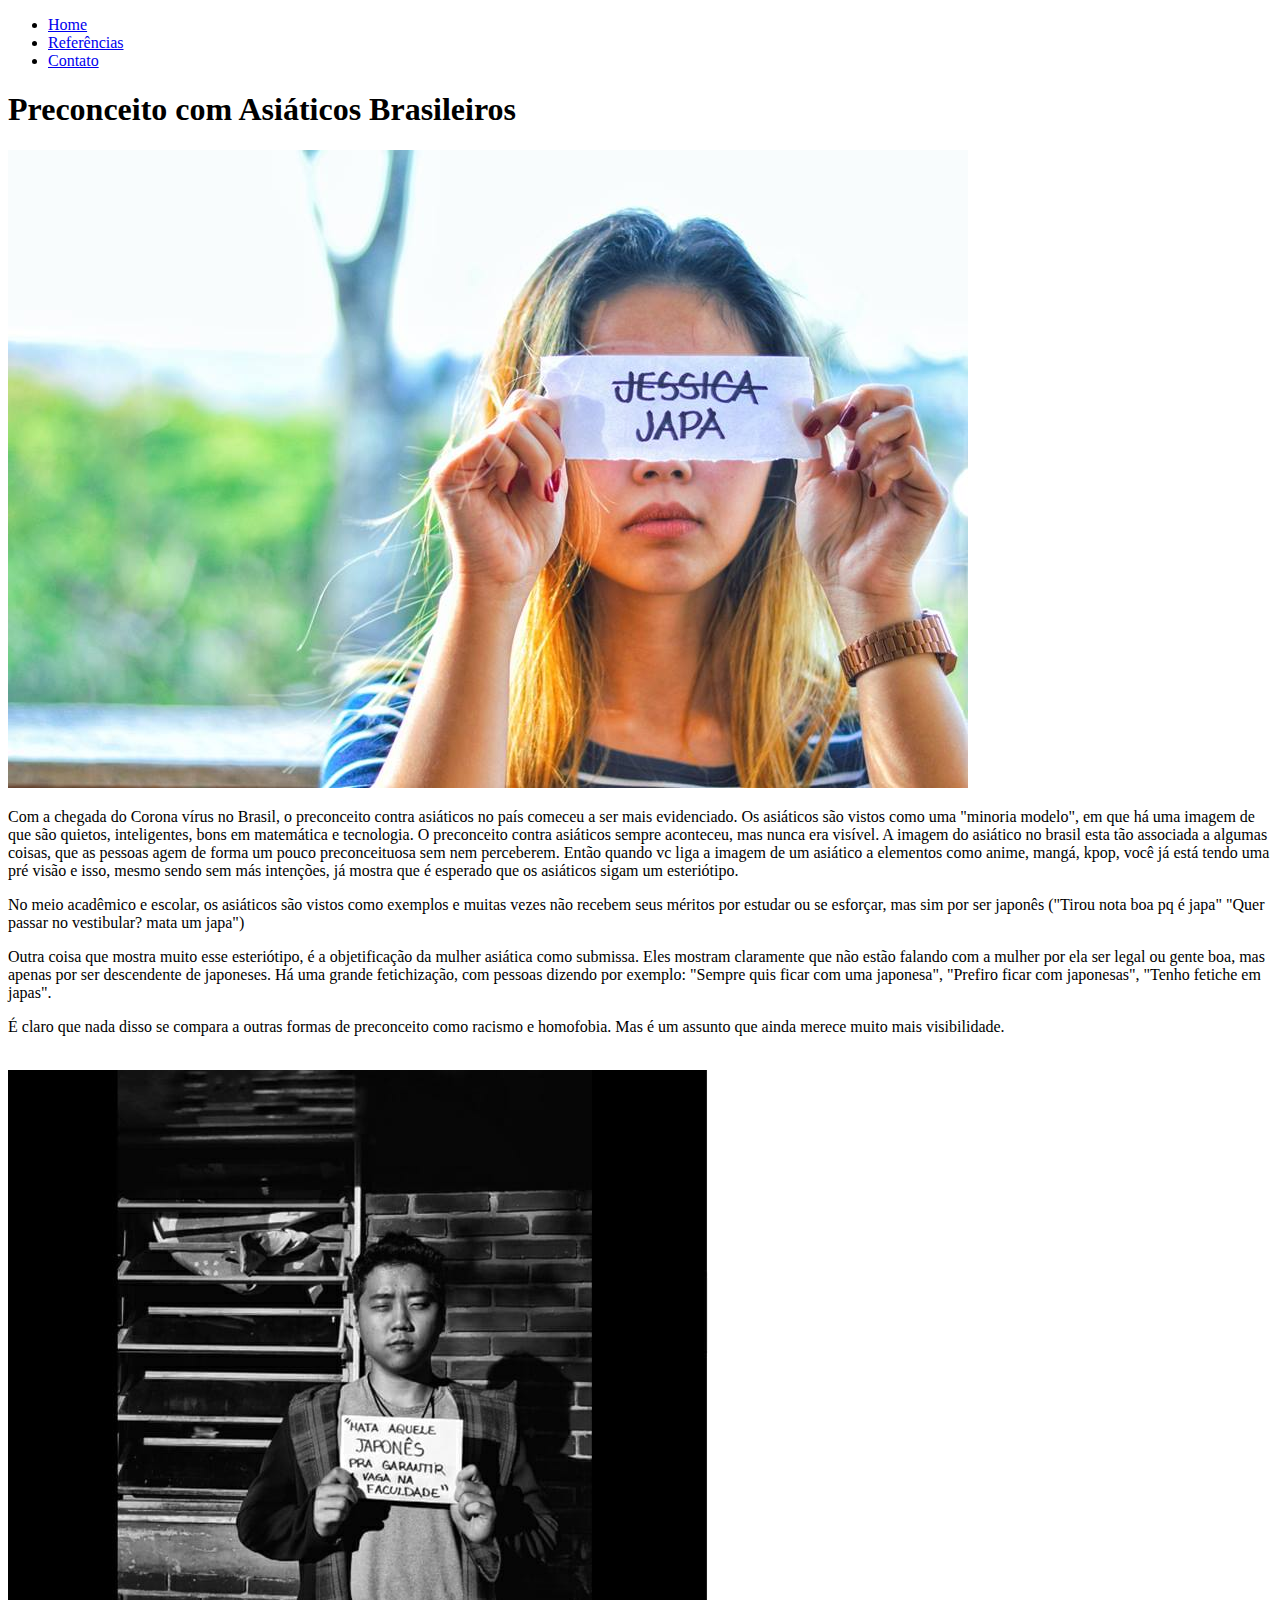
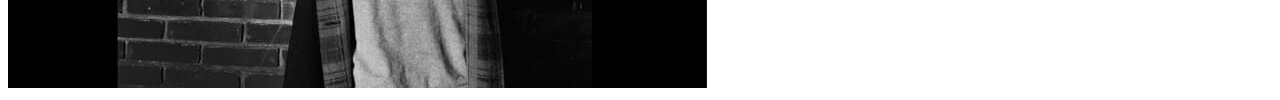
==== Atividade 1/index.html @ 91cabfc0 "Primeira atividade de HTML" ====
<!DOCTYPE html>
<html lang="pt-br">
<head>
    <meta charset="UTF-8">
    <meta name="viewport" content="width=device-width, initial-scale=1.0">
    <title>Atividade 1</title>
</head>
<body>
    <ul>
        <li>
            
            <a href="index.html">Home</a>

        </li>

        <li>
            <a href="referencias.html">Referências</a>

        </li>

        <li>
            <a href="contato.html">Contato</a>

        </li>

    </ul>

    <h1>Preconceito com Asiáticos Brasileiros</h1>

    <img src="assets/img/imagem1.jpg" alt="Primeira Foto">

    <br>

    <p>Com a chegada do Corona vírus no Brasil, o preconceito contra asiáticos no país comeceu a ser mais evidenciado. Os asiáticos são vistos como uma "minoria modelo", em que há uma imagem de que são quietos, inteligentes, bons em matemática e tecnologia. O preconceito contra asiáticos sempre aconteceu, mas nunca era visível. A imagem do asiático no brasil esta tão associada a algumas coisas, que as pessoas agem de forma um pouco preconceituosa sem nem perceberem. Então quando vc liga a imagem de um asiático a elementos como anime, mangá, kpop, você já está tendo uma pré visão e isso, mesmo sendo sem más intenções, já mostra que é esperado que os asiáticos sigam um esteriótipo. 
    </p>

    <p>No meio acadêmico e escolar, os asiáticos são vistos como exemplos e muitas vezes não recebem seus méritos por estudar ou se esforçar, mas sim por ser japonês ("Tirou nota boa pq é japa" "Quer passar no vestibular? mata um japa")</p>

    <p>Outra coisa que mostra muito esse esteriótipo, é a objetificação da mulher asiática como submissa. Eles mostram claramente que não estão falando com a mulher por ela ser legal ou gente boa, mas apenas por ser descendente de japoneses. Há uma grande fetichização, com pessoas dizendo por exemplo: "Sempre quis ficar com uma japonesa", "Prefiro ficar com japonesas", "Tenho fetiche em japas".
    </p>

    <p>É claro que nada disso se compara a outras formas de preconceito como racismo e homofobia. Mas é um assunto que ainda merece muito mais visibilidade. </p>
    <br>

    <img src="assets/img/imagem2.jpg" alt="Segunda Foto">
    
</body>
</html>
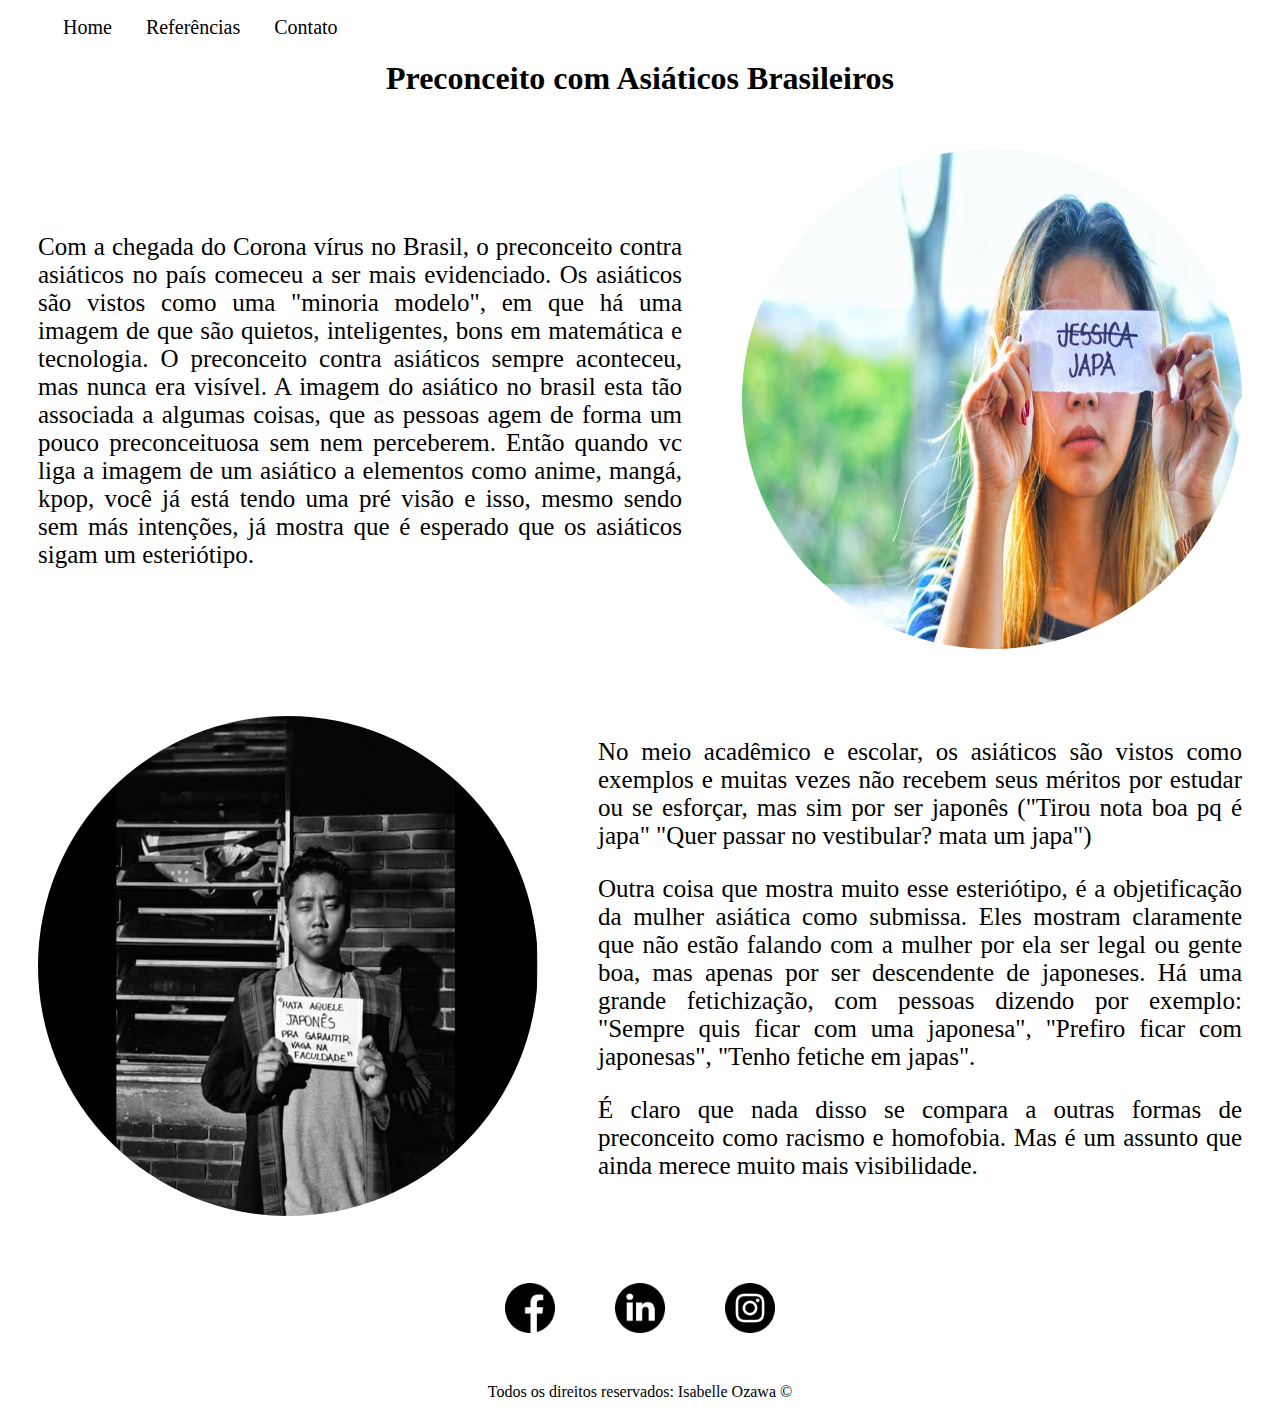
==== commit abde7dc6: "CSS" ====
--- a/Atividade 1/index.html
+++ b/Atividade 1/index.html
@@ -1,14 +1,17 @@
 <!DOCTYPE html>
 <html lang="pt-br">
+
 <head>
     <meta charset="UTF-8">
     <meta name="viewport" content="width=device-width, initial-scale=1.0">
     <title>Atividade 1</title>
+    <link rel="stylesheet" href="assets/css/style.css">
 </head>
+
 <body>
-    <ul>
-        <li>
-            
+    <ul id="menu">
+        <li> 
+
             <a href="index.html">Home</a>
 
         </li>
@@ -25,24 +28,79 @@
 
     </ul>
 
-    <h1>Preconceito com Asiáticos Brasileiros</h1>
+    <h1 class="center">Preconceito com Asiáticos Brasileiros</h1>
 
-    <img src="assets/img/imagem1.jpg" alt="Primeira Foto">
+    <div class="container">
+
+        
 
     <br>
+    <div class="p-30">
 
-    <p>Com a chegada do Corona vírus no Brasil, o preconceito contra asiáticos no país comeceu a ser mais evidenciado. Os asiáticos são vistos como uma "minoria modelo", em que há uma imagem de que são quietos, inteligentes, bons em matemática e tecnologia. O preconceito contra asiáticos sempre aconteceu, mas nunca era visível. A imagem do asiático no brasil esta tão associada a algumas coisas, que as pessoas agem de forma um pouco preconceituosa sem nem perceberem. Então quando vc liga a imagem de um asiático a elementos como anime, mangá, kpop, você já está tendo uma pré visão e isso, mesmo sendo sem más intenções, já mostra que é esperado que os asiáticos sigam um esteriótipo. 
-    </p>
+        <p class="justify">
+            Com a chegada do Corona vírus no Brasil, o preconceito contra asiáticos no país comeceu a ser mais evidenciado.
+            Os asiáticos são vistos como uma "minoria modelo", em que há uma imagem de que são quietos, inteligentes, bons
+            em matemática e tecnologia. O preconceito contra asiáticos sempre aconteceu, mas nunca era visível. A imagem do
+            asiático no brasil esta tão associada a algumas coisas, que as pessoas agem de forma um pouco preconceituosa sem
+            nem perceberem. Então quando vc liga a imagem de um asiático a elementos como anime, mangá, kpop, você já está
+            tendo uma pré visão e isso, mesmo sendo sem más intenções, já mostra que é esperado que os asiáticos sigam um
+            esteriótipo.
+        </p>
+    </div>
 
-    <p>No meio acadêmico e escolar, os asiáticos são vistos como exemplos e muitas vezes não recebem seus méritos por estudar ou se esforçar, mas sim por ser japonês ("Tirou nota boa pq é japa" "Quer passar no vestibular? mata um japa")</p>
+    <div>
+        <img class="br-50 wh-300 p-30" src="assets/img/imagem1.jpg" alt="Primeira Foto">
+    </div>
+    </div>
 
-    <p>Outra coisa que mostra muito esse esteriótipo, é a objetificação da mulher asiática como submissa. Eles mostram claramente que não estão falando com a mulher por ela ser legal ou gente boa, mas apenas por ser descendente de japoneses. Há uma grande fetichização, com pessoas dizendo por exemplo: "Sempre quis ficar com uma japonesa", "Prefiro ficar com japonesas", "Tenho fetiche em japas".
-    </p>
+    <div class="container">
 
-    <p>É claro que nada disso se compara a outras formas de preconceito como racismo e homofobia. Mas é um assunto que ainda merece muito mais visibilidade. </p>
-    <br>
+    <div>
+        <img class="br-50 wh-300 p-30" src="assets/img/imagem2.jpg" alt="Segunda Foto">
+    </div>
 
-    <img src="assets/img/imagem2.jpg" alt="Segunda Foto">
+    <div class="p-30">
+        <p class="justify">No meio acadêmico e escolar, os asiáticos são vistos como exemplos e muitas vezes não recebem seus méritos por
+            estudar ou se esforçar, mas sim por ser japonês ("Tirou nota boa pq é japa" "Quer passar no vestibular? mata um
+            japa")</p>
     
+        <p class="justify">Outra coisa que mostra muito esse esteriótipo, é a objetificação da mulher asiática como submissa. Eles mostram
+            claramente que não estão falando com a mulher por ela ser legal ou gente boa, mas apenas por ser descendente de
+            japoneses. Há uma grande fetichização, com pessoas dizendo por exemplo: "Sempre quis ficar com uma japonesa",
+            "Prefiro ficar com japonesas", "Tenho fetiche em japas".
+        </p>
+    
+        <p class="justify">É claro que nada disso se compara a outras formas de preconceito como racismo e homofobia. Mas é um assunto que
+            ainda merece muito mais visibilidade. </p>
+        <br>
+
+    </div>
+  
+    </div>
+
+    <footer>
+
+        <div class="container">
+            <a href="https://www.facebook.com/isabelle.ozawa/" target="blank">
+                <img class="tm-social p-30" src="assets/img/facebook.png" alt="Logo do Facebook">
+            </a>
+           <a href="https://www.linkedin.com/in/isabelle-ozawa/" target="blank">
+                <img class="tm-social p-30" src="assets/img/linkedin.png" alt="Logo do LinkedIn">   
+           </a>
+           <a href="https://www.instagram.com/isaozawa/" target="blank">
+                <img class="tm-social p-30" src="assets/img/instagram.png" alt="Logo do Instagram">
+           </a>
+            
+        </div>
+
+        <p class="center">
+            Todos os direitos reservados: Isabelle Ozawa &copy;
+        </p>
+
+    </footer>
+
+    
+
 </body>
+
 </html>--- a/Atividade 1/assets/css/style.css
+++ b/Atividade 1/assets/css/style.css
@@ -0,0 +1,68 @@
+/* Estilos da página index.html */
+
+.center {
+    text-align: center;
+}
+.justify {
+    text-align: justify;
+    font-size: 25px;
+}
+.container {
+    display: flex;
+    flex-flow: row;
+    justify-content: center;
+    align-items: center;
+}
+#menu li {
+    display: inline;
+    padding: 15px;
+}
+#menu li a {
+    text-decoration: none;
+    color:#000000;
+    font-size: 20px;
+}
+#menu li a:hover {
+    color: gray;
+}
+.p-30 {
+    padding: 30px;
+}
+.br-50 {
+    border-radius: 50%;
+}
+.wh-300 {
+    width: 500px;
+    height: 500px;
+}
+.tm-social {
+    width: 50px;
+    height: 50px;
+}
+
+/* Estilos da página referência.html*/
+.mb-50 {
+    margin-bottom: 50px;
+}
+
+.refer {
+    display: inline;
+}
+
+.refer a {
+    text-decoration: none;
+    color:#7a7777;
+    font-size: 30px;
+}
+
+.refer a:hover {
+    color: rgb(201, 204, 0);
+}
+
+/* Estilos da página contato.html */
+
+.ml-50 {
+    margin-left: 50px;
+}
+
+
